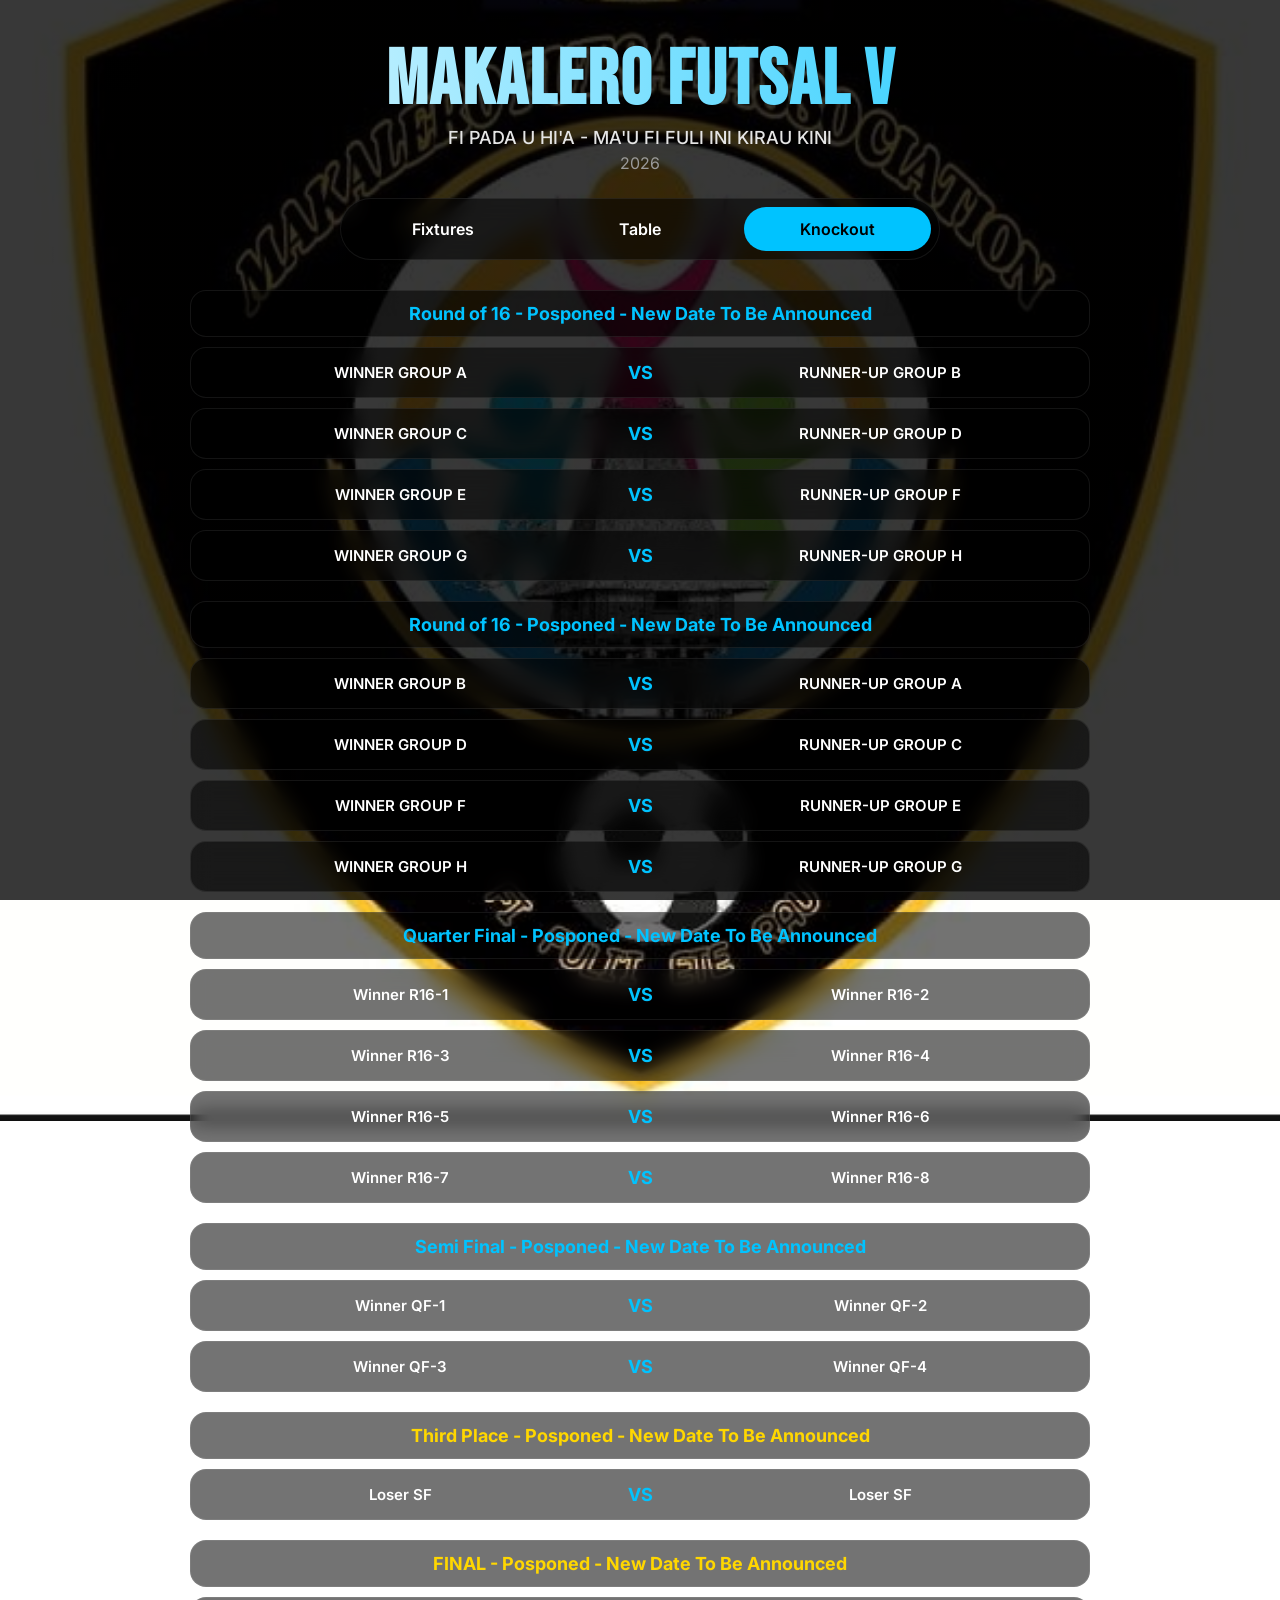
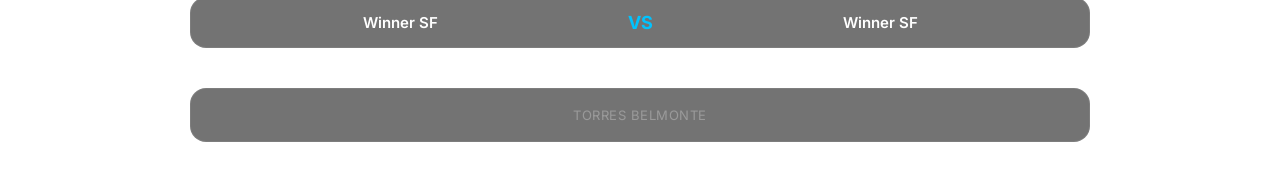
==== knockout.html @ 39031b08 "Add files via upload" ====
<!doctype html>
<html lang="id">
  <head>
    <meta charset="UTF-8" />
    <meta name="viewport" content="width=device-width, initial-scale=1.0" />

    <title>Makalero Futsal Cup 2026 | Knockout</title>

    <link rel="preconnect" href="https://fonts.googleapis.com" />
    <link rel="preconnect" href="https://fonts.gstatic.com" crossorigin />

    <link
      href="https://fonts.googleapis.com/css2?family=Bebas+Neue&family=Inter:wght@400;500;600;700&display=swap"
      rel="stylesheet"
    />

    <link rel="stylesheet" href="style.css" />
  </head>

  <body>
    <header>
      <h1>Makalero Futsal V</h1>
      <h2>FI PADA U HI'A - MA'U FI FULI INI KIRAU KINI</h2>
      <p>2026</p>
    </header>

    <!-- NAVIGATION (dipakai semua page) -->
    <nav class="navbar">
      <a href="index.html">Fixtures</a>
      <a href="standings.html">Table</a>
      <a href="knockout.html" class="active">Knockout</a>
    </nav>

    <main class="knockout">
      <!-- ROUND OF 16 DAY 1 -->
      <section class="knock-stage">
        <h2>Round of 16 - Posponed - New Date To Be Announced</h2>

        <div class="match">
          <div class="teams">
            <span class="team">WINNER GROUP A</span>
            <span class="score">VS</span>
            <span class="team">RUNNER-UP GROUP B</span>
          </div>
        </div>

        <div class="match">
          <div class="teams">
            <span class="team">WINNER GROUP C</span>
            <span class="score">VS</span>
            <span class="team">RUNNER-UP GROUP D</span>
          </div>
        </div>

        <div class="match">
          <div class="teams">
            <span class="team">WINNER GROUP E</span>
            <span class="score">VS</span>
            <span class="team">RUNNER-UP GROUP F</span>
          </div>
        </div>

        <div class="match">
          <div class="teams">
            <span class="team">WINNER GROUP G</span>
            <span class="score">VS</span>
            <span class="team">RUNNER-UP GROUP H</span>
          </div>
        </div>
      </section>

      <!-- ROUND OF 16 DAY 2 -->
      <section class="knock-stage">
        <h2>Round of 16 - Posponed - New Date To Be Announced</h2>

        <div class="match">
          <div class="teams">
            <span class="team">WINNER GROUP B</span>
            <span class="score">VS</span>
            <span class="team">RUNNER-UP GROUP A</span>
          </div>
        </div>

        <div class="match">
          <div class="teams">
            <span class="team">WINNER GROUP D</span>
            <span class="score">VS</span>
            <span class="team">RUNNER-UP GROUP C</span>
          </div>
        </div>

        <div class="match">
          <div class="teams">
            <span class="team">WINNER GROUP F</span>
            <span class="score">VS</span>
            <span class="team">RUNNER-UP GROUP E</span>
          </div>
        </div>

        <div class="match">
          <div class="teams">
            <span class="team">WINNER GROUP H</span>
            <span class="score">VS</span>
            <span class="team">RUNNER-UP GROUP G</span>
          </div>
        </div>
      </section>

      <!-- QUARTER FINAL -->
      <section class="knock-stage">
        <h2>Quarter Final - Posponed - New Date To Be Announced</h2>

        <div class="match">
          <div class="teams">
            <span class="team">Winner R16-1</span>
            <span class="score">VS</span>
            <span class="team">Winner R16-2</span>
          </div>
        </div>

        <div class="match">
          <div class="teams">
            <span class="team">Winner R16-3</span>
            <span class="score">VS</span>
            <span class="team">Winner R16-4</span>
          </div>
        </div>

        <div class="match">
          <div class="teams">
            <span class="team">Winner R16-5</span>
            <span class="score">VS</span>
            <span class="team">Winner R16-6</span>
          </div>
        </div>

        <div class="match">
          <div class="teams">
            <span class="team">Winner R16-7</span>
            <span class="score">VS</span>
            <span class="team">Winner R16-8</span>
          </div>
        </div>
      </section>

      <!-- SEMI FINAL -->
      <section class="knock-stage">
        <h2>Semi Final - Posponed - New Date To Be Announced</h2>

        <div class="match">
          <div class="teams">
            <span class="team">Winner QF-1</span>
            <span class="score">VS</span>
            <span class="team">Winner QF-2</span>
          </div>
        </div>

        <div class="match">
          <div class="teams">
            <span class="team">Winner QF-3</span>
            <span class="score">VS</span>
            <span class="team">Winner QF-4</span>
          </div>
        </div>
      </section>

      <section class="knock-stage final">
        <h2>Third Place - Posponed - New Date To Be Announced</h2>

        <div class="match">
          <div class="teams">
            <span class="team">Loser SF</span>
            <span class="score">VS</span>
            <span class="team">Loser SF</span>
          </div>
        </div>
      </section>

      <!-- FINAL -->
      <section class="knock-stage final">
        <h2>FINAL - Posponed - New Date To Be Announced</h2>

        <div class="match">
          <div class="teams">
            <span class="team">Winner SF</span>
            <span class="score">VS</span>
            <span class="team">Winner SF</span>
          </div>
        </div>
      </section>
    </main>

    <footer class="footer">
      <p>TORRES BELMONTE</p>
    </footer>
  </body>
</html>
---- style.css ----
:root {
  --bg-overlay: rgba(0, 0, 0, 0.78);

  --card: rgba(0, 0, 0, 0.55);
  --card-hover: rgba(0, 0, 0, 0.75);

  --border: rgba(255, 255, 255, 0.08);

  --accent: #00c3ff;
  --text: #ffffff;
  --muted: #9a9a9a;

  --radius: 16px;
  --transition: 0.3s ease;
}

/* ================= RESET ================= */
* {
  margin: 0;
  padding: 0;
  box-sizing: border-box;
}

html {
  scroll-behavior: smooth;
}

body {
  font-family: "Poppins", "Inter", sans-serif;
  color: var(--text);

  min-height: 100vh;

  padding: clamp(12px, 3vw, 35px);

  background:
    linear-gradient(var(--bg-overlay), var(--bg-overlay)), url("logo.jpg");

  background-size: cover;
  background-position: center;
  background-repeat: no-repeat;
  background-attachment: fixed;
}

/* ================= HEADER ================= */
header {
  text-align: center;
  margin-bottom: 25px;
}

header h1 {
  font-family: "Bebas Neue", sans-serif;
  font-size: clamp(2rem, 6vw, 5rem);

  background: linear-gradient(90deg, #fff, var(--accent));
  -webkit-background-clip: text;
  -webkit-text-fill-color: transparent;

  letter-spacing: 2px;
}

header h2 {
  font-size: clamp(12px, 2vw, 18px);
  font-weight: 500;
  color: #e5e5e5;
}

header p {
  margin-top: 5px;
  color: var(--muted);
}

/* ================= NAVBAR ================= */
.navbar {
  max-width: 600px;
  margin: 0 auto 30px;

  display: flex;
  justify-content: center;
  gap: 10px;

  padding: 8px;

  background: var(--card);
  border: 1px solid var(--border);
  border-radius: 50px;

  backdrop-filter: blur(10px);
}

.navbar a {
  flex: 1;
  text-align: center;

  padding: 12px;

  text-decoration: none;
  color: var(--text);

  font-weight: 600;

  border-radius: 50px;

  transition: var(--transition);
}

.navbar a:hover,
.navbar a.active {
  background: var(--accent);
  color: #000;
}

/* ================= COMMON CARD STYLE ================= */
.match,
.group-card,
.top-scorers {
  background: var(--card);
  border: 1px solid var(--border);
  border-radius: var(--radius);

  backdrop-filter: blur(10px);

  transition: var(--transition);
}

.match:hover,
.group-card:hover,
.top-scorers:hover {
  transform: translateY(-2px);
  background: var(--card-hover);
  border-color: var(--accent);
}

/* ================= FIXTURES / KNOCKOUT ================= */
.fixtures,
.knockout {
  max-width: 900px;
  margin: auto;
}

.match-day,
.knock-stage {
  margin-bottom: 20px;
}

.match-day h2,
.knock-stage h2 {
  padding: 12px 16px;
  margin-bottom: 10px;

  text-align: center;

  background: var(--card);
  border: 1px solid var(--border);
  border-radius: var(--radius);

  color: var(--accent);
  font-size: clamp(14px, 2vw, 18px);
}

/* FINAL STAGE */
.final h2 {
  color: gold;
}

/* MATCH BOX */
.match {
  padding: 14px;
  margin-bottom: 10px;
}

/* TEAMS LAYOUT (WAJIB 1 BARIS) */
.teams {
  display: flex;
  justify-content: space-between;
  align-items: center;

  gap: 10px;
}

.team {
  flex: 1;
  text-align: center;

  font-weight: 600;
  font-size: clamp(11px, 2vw, 15px);

  white-space: nowrap;
  overflow: hidden;
  text-overflow: ellipsis;
}

.score {
  min-width: 70px;
  text-align: center;

  font-weight: 700;
  color: var(--accent);

  font-size: clamp(14px, 2vw, 18px);
}

/* ================= GROUPS ================= */
.groups {
  max-width: 1400px;
  margin: auto;

  display: grid;
  grid-template-columns: repeat(auto-fit, minmax(300px, 1fr));
  gap: 18px;
}

.group-card {
  overflow: hidden;
}

.group-card h2 {
  padding: 14px;
  text-align: center;

  color: var(--accent);
  border-bottom: 1px solid var(--border);
}

/* TABLE */
table {
  width: 100%;
  border-collapse: collapse;
}

th,
td {
  padding: 10px 6px;
  text-align: center;

  font-size: 12px;
  white-space: nowrap;
}

th {
  color: var(--accent);
  background: rgba(255, 255, 255, 0.03);
}

td:nth-child(2),
th:nth-child(2) {
  text-align: left;
}

tbody tr {
  border-top: 1px solid rgba(255, 255, 255, 0.05);
}

tbody tr:hover {
  background: rgba(255, 255, 255, 0.04);
}

/* ================= TOP SCORERS ================= */
.top-scorers {
  max-width: 900px;
  margin: 40px auto 0;

  padding: 20px;
}

.top-scorers h2 {
  text-align: center;
  color: var(--accent);
  margin-bottom: 15px;
}

.scorer-card {
  display: flex;
  align-items: center;
  justify-content: space-between;

  gap: 12px;

  padding: 14px;
  margin-bottom: 10px;

  background: rgba(255, 255, 255, 0.03);
  border-radius: var(--radius);

  transition: var(--transition);
}

.scorer-card:hover {
  transform: translateX(5px);
  background: var(--card-hover);
}

/* RANK */
.rank {
  width: 45px;
  height: 45px;

  border-radius: 50%;

  background: var(--accent);
  color: #000;

  display: flex;
  justify-content: center;
  align-items: center;

  font-weight: 700;
}

/* PLAYER INFO */
.player-info {
  flex: 1;
}

.player-info h3 {
  font-size: 14px;
}

.player-info p {
  font-size: 12px;
  color: var(--muted);
}

.goals {
  color: var(--accent);
  font-weight: 700;
}

/* ================= RESPONSIVE ================= */
@media (max-width: 768px) {
  .groups {
    grid-template-columns: 1fr;
  }

  .navbar {
    width: 100%;
  }

  /* Top scorers tetap 1 baris (seperti landscape) */
  .top-scorers {
    padding: 20px 14px;
  }

  .scorer-card {
    flex-direction: row;
    text-align: left;
  }

  .scorer-card:hover {
    transform: translateX(5px);
  }

  .player-info {
    flex: 1;
  }

  .teams {
    flex-direction: row; /* tetap 1 baris */
  }
}

@media (max-width: 480px) {
  body {
    padding: 12px;
  }

  .team {
    font-size: 11px;
  }

  .score {
    min-width: 60px;
  }

  th,
  td {
    font-size: 11px;
  }
}

/* ================= FOOTER SIMPLE ================= */
.footer {
  max-width: 900px;
  margin: 40px auto 0;
  padding: 18px;

  text-align: center;

  background: var(--card);
  border: 1px solid var(--border);
  border-radius: var(--radius);

  backdrop-filter: blur(10px);

  transition: var(--transition);
}

.footer p {
  color: var(--muted);
  font-size: 13px;
  letter-spacing: 0.5px;
  font-family: "Bebas Neue" sans-serif;
}
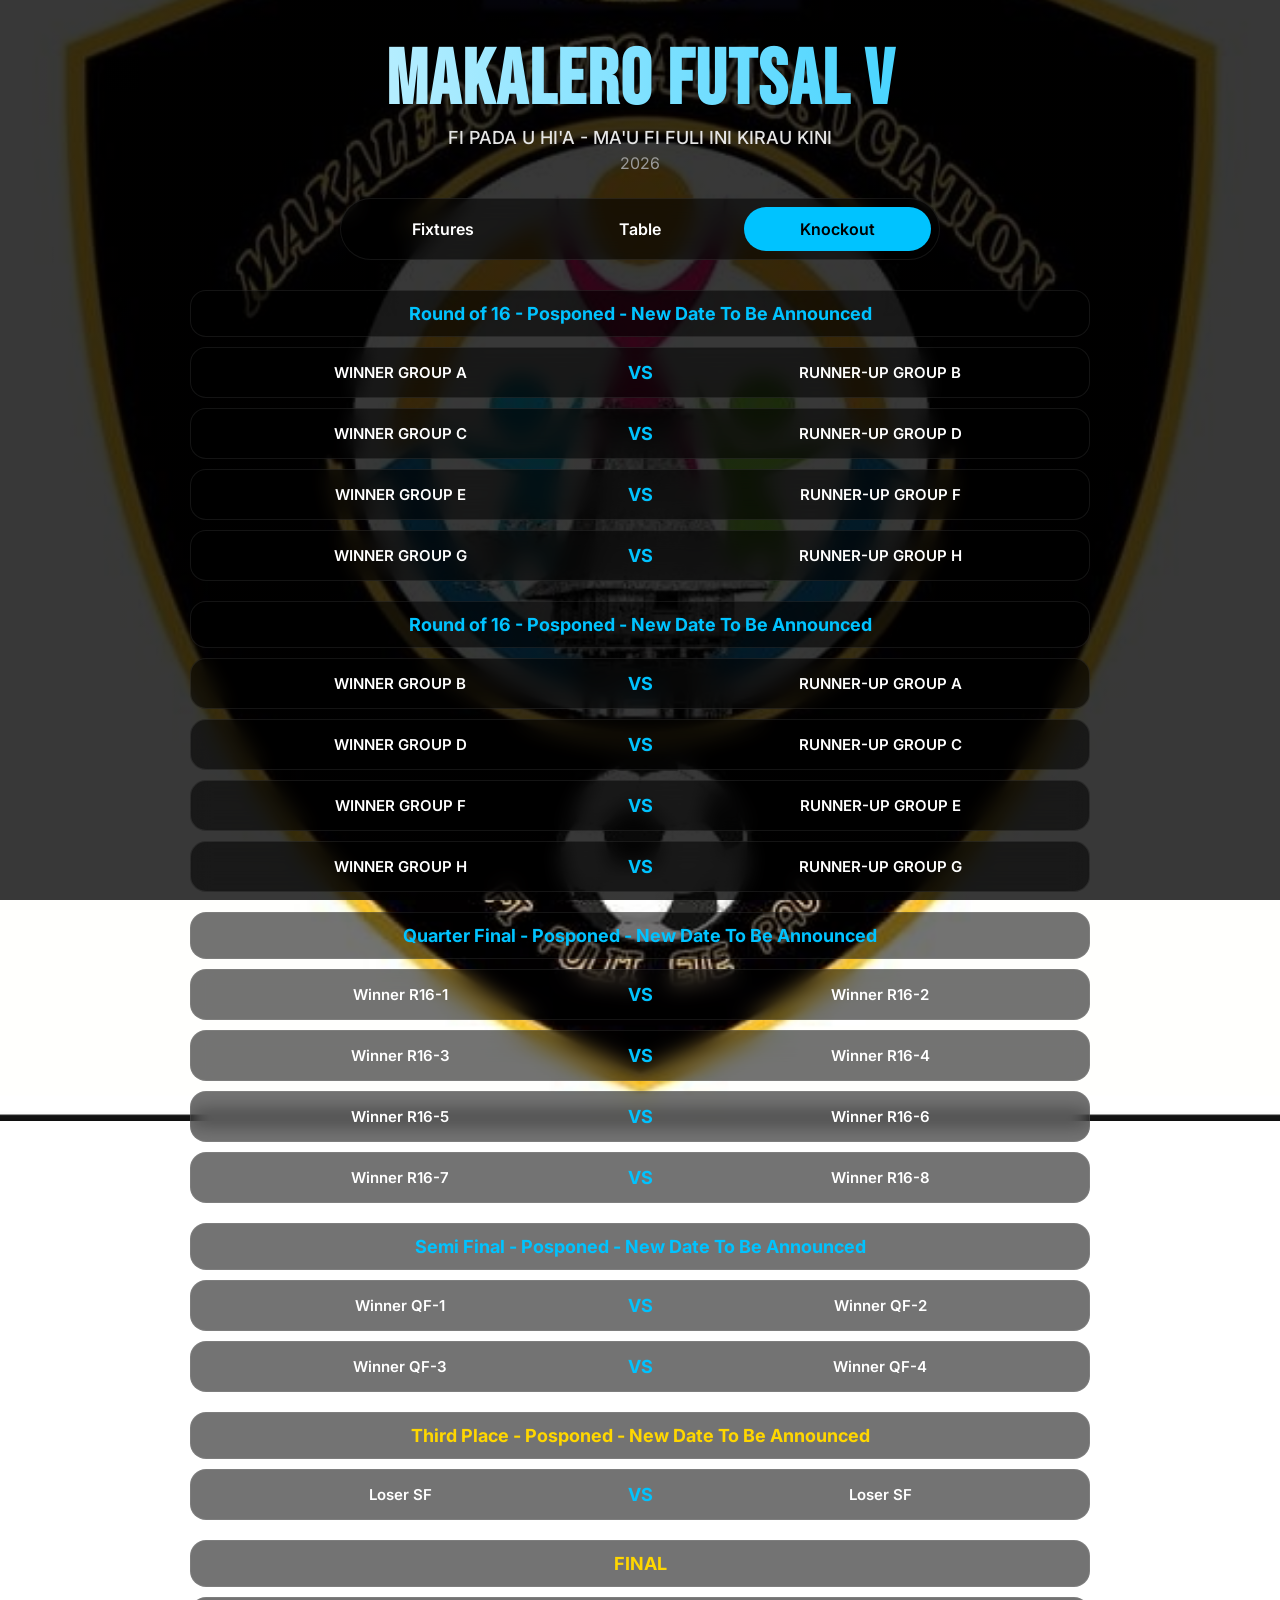
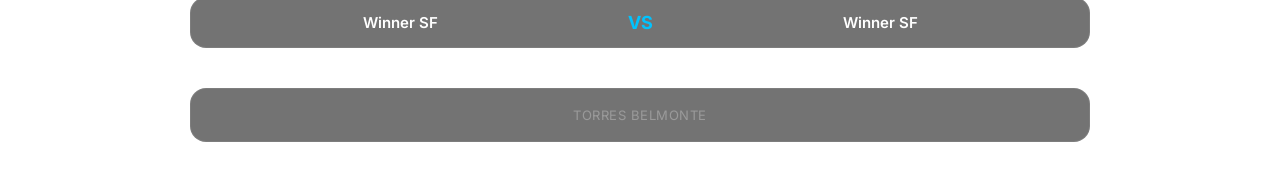
==== commit 91859e18: "Add files via upload" ====
--- a/knockout.html
+++ b/knockout.html
@@ -178,7 +178,7 @@
 
       <!-- FINAL -->
       <section class="knock-stage final">
-        <h2>FINAL - Posponed - New Date To Be Announced</h2>
+        <h2>FINAL</h2>
 
         <div class="match">
           <div class="teams">
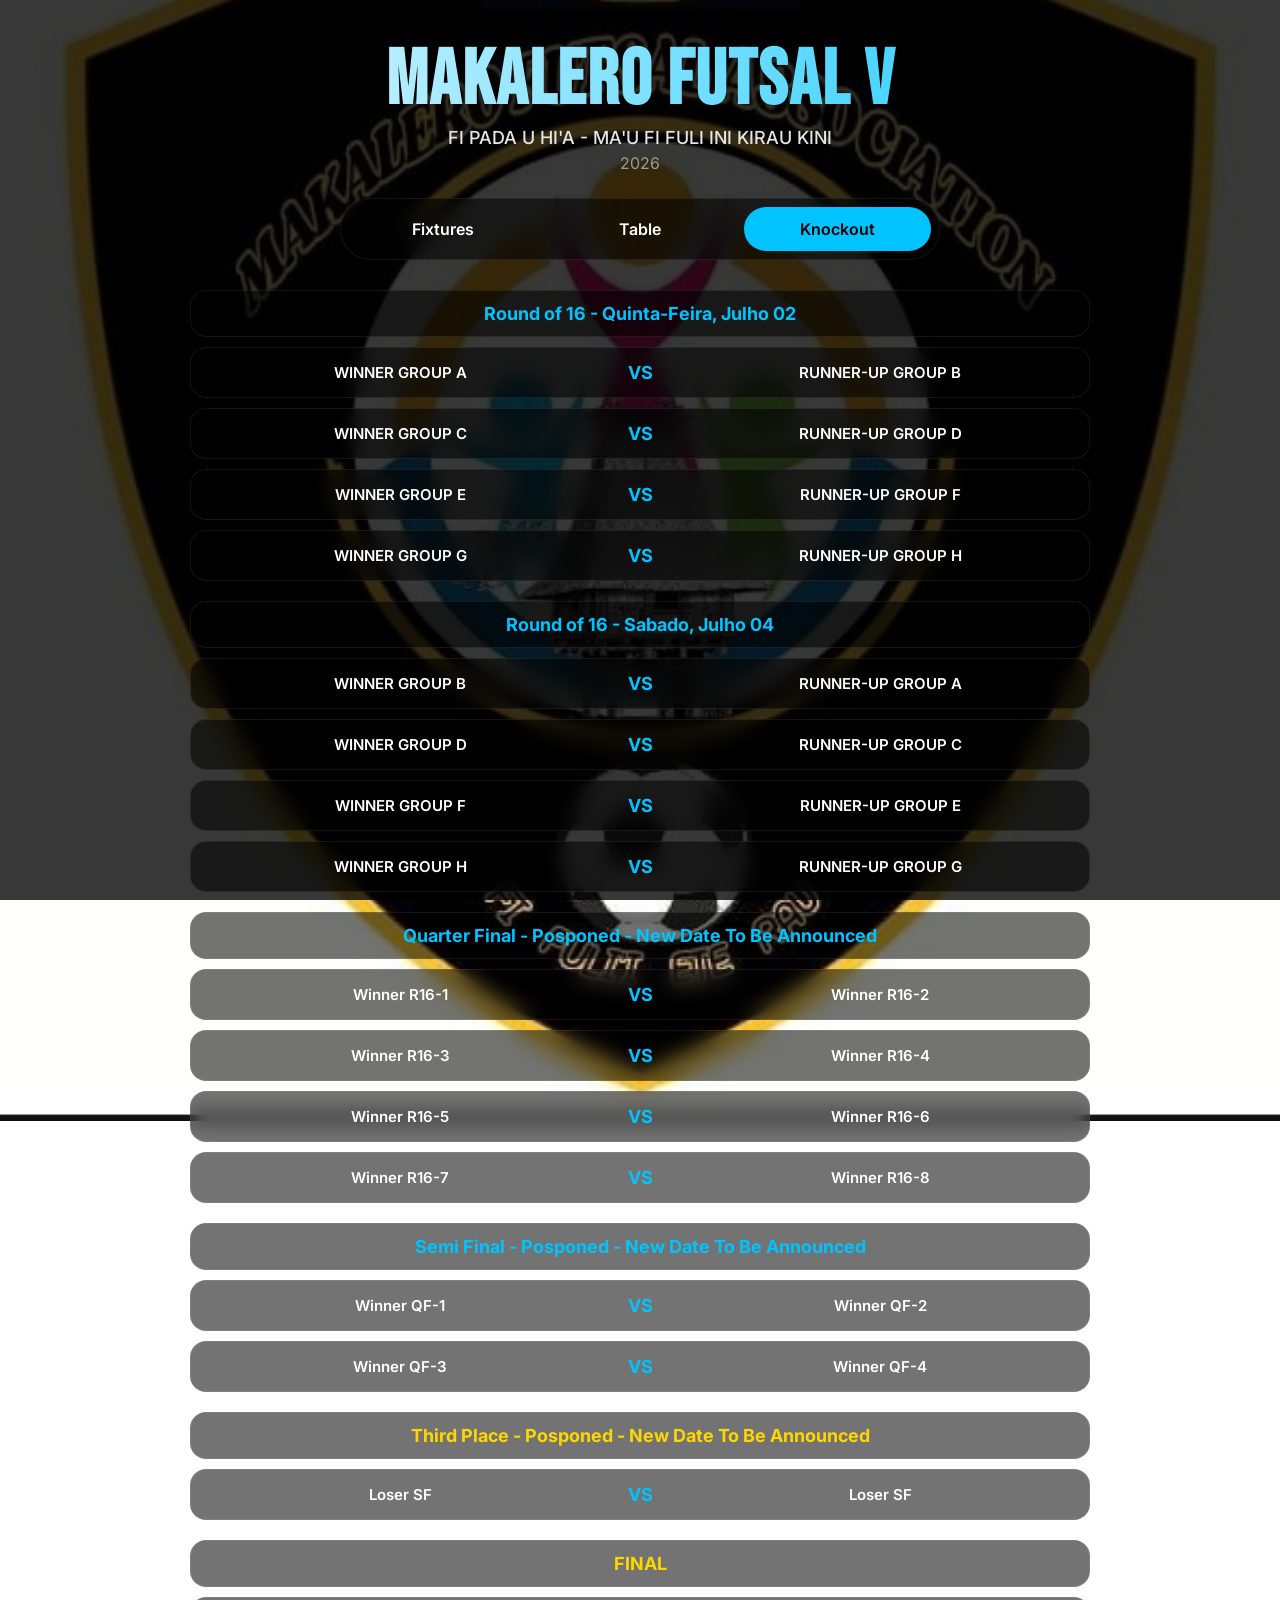
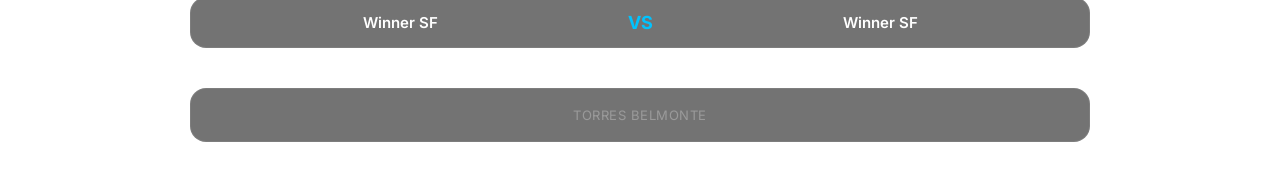
==== commit aedaaeca: "Update knockout.html" ====
--- a/knockout.html
+++ b/knockout.html
@@ -34,7 +34,7 @@
     <main class="knockout">
       <!-- ROUND OF 16 DAY 1 -->
       <section class="knock-stage">
-        <h2>Round of 16 - Posponed - New Date To Be Announced</h2>
+        <h2>Round of 16 - Quinta-Feira, Julho 02</h2>
 
         <div class="match">
           <div class="teams">
@@ -71,7 +71,7 @@
 
       <!-- ROUND OF 16 DAY 2 -->
       <section class="knock-stage">
-        <h2>Round of 16 - Posponed - New Date To Be Announced</h2>
+        <h2>Round of 16 - Sabado, Julho 04</h2>
 
         <div class="match">
           <div class="teams">
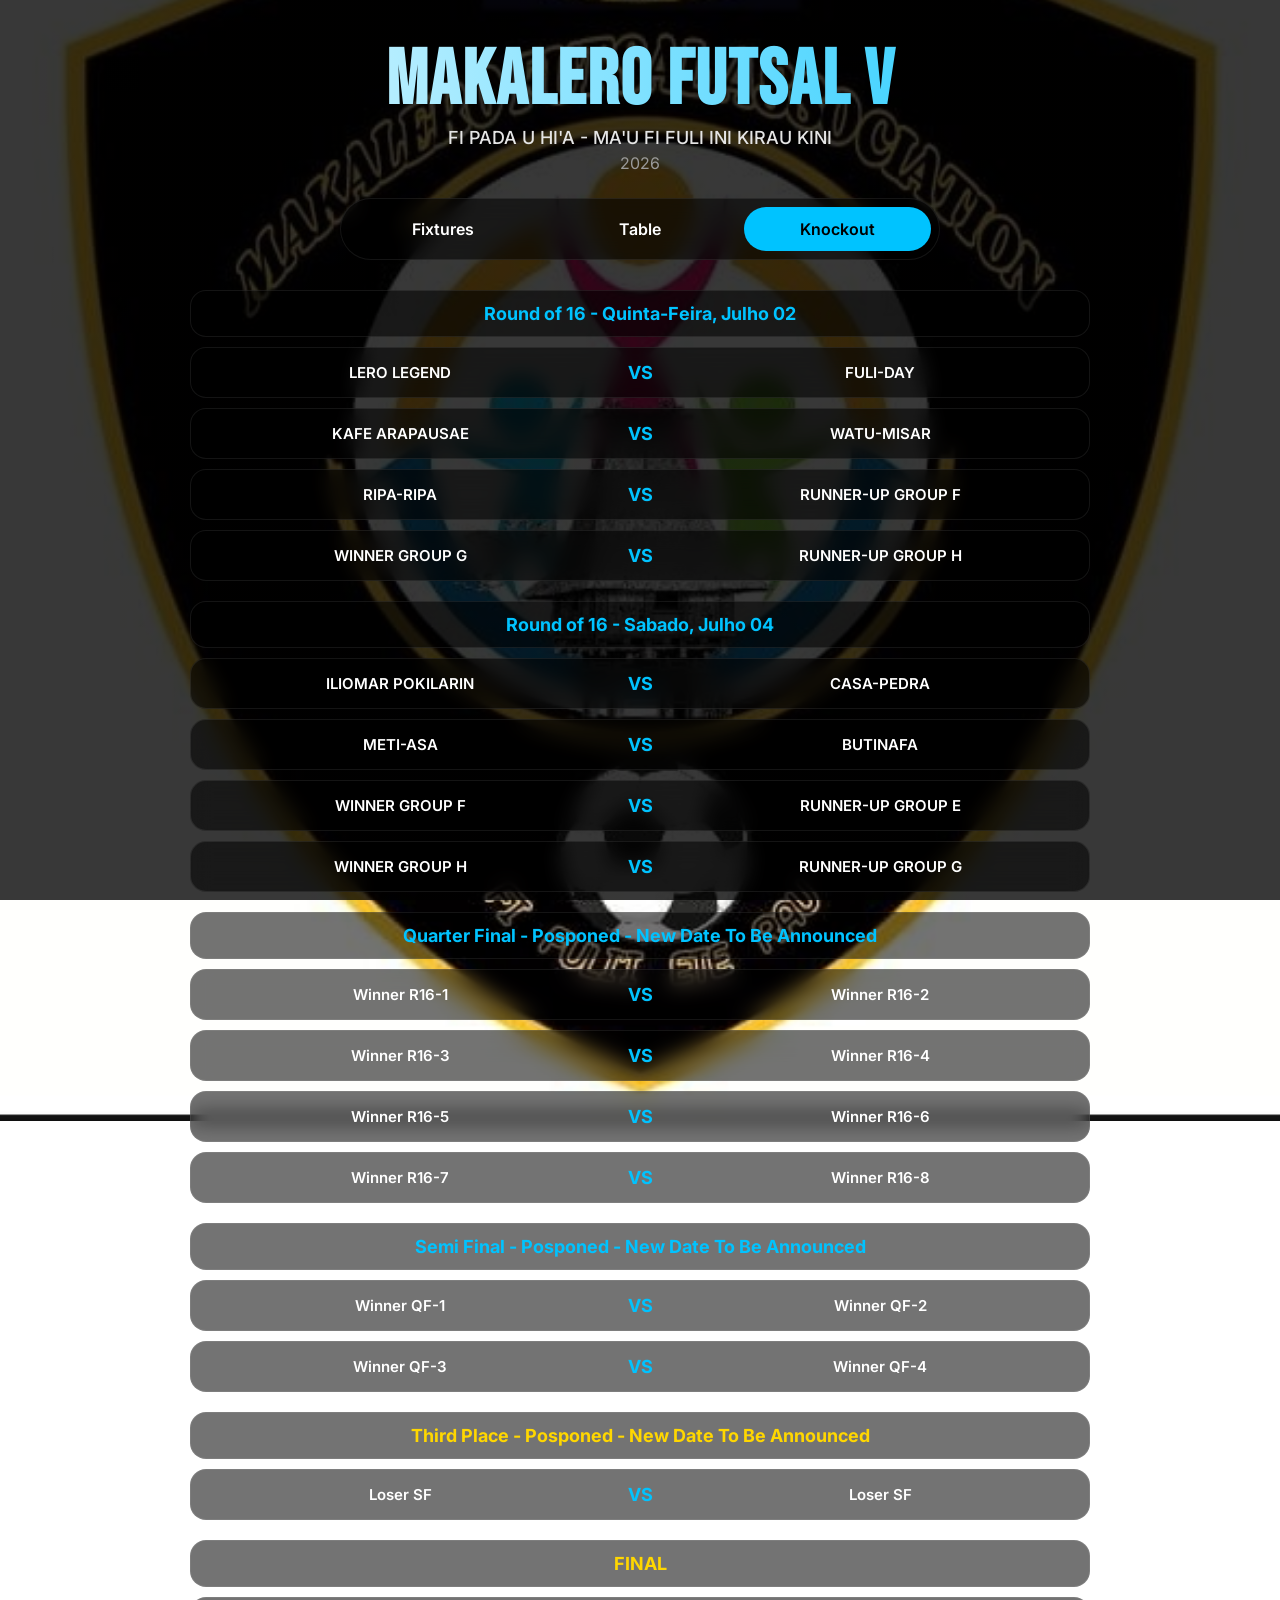
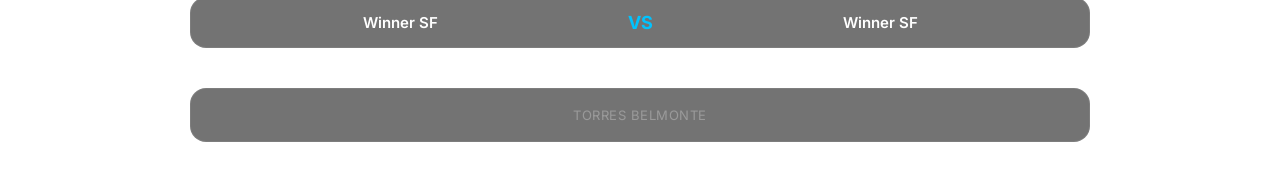
==== commit 2da12f04: "Update knockout.html" ====
--- a/knockout.html
+++ b/knockout.html
@@ -38,23 +38,23 @@
 
         <div class="match">
           <div class="teams">
-            <span class="team">WINNER GROUP A</span>
+            <span class="team">LERO LEGEND</span>
             <span class="score">VS</span>
-            <span class="team">RUNNER-UP GROUP B</span>
+            <span class="team">FULI-DAY</span>
           </div>
         </div>
 
         <div class="match">
           <div class="teams">
-            <span class="team">WINNER GROUP C</span>
+            <span class="team">KAFE ARAPAUSAE</span>
             <span class="score">VS</span>
-            <span class="team">RUNNER-UP GROUP D</span>
+            <span class="team">WATU-MISAR</span>
           </div>
         </div>
 
         <div class="match">
           <div class="teams">
-            <span class="team">WINNER GROUP E</span>
+            <span class="team">RIPA-RIPA</span>
             <span class="score">VS</span>
             <span class="team">RUNNER-UP GROUP F</span>
           </div>
@@ -75,17 +75,17 @@
 
         <div class="match">
           <div class="teams">
-            <span class="team">WINNER GROUP B</span>
+            <span class="team">ILIOMAR POKILARIN</span>
             <span class="score">VS</span>
-            <span class="team">RUNNER-UP GROUP A</span>
+            <span class="team">CASA-PEDRA</span>
           </div>
         </div>
 
         <div class="match">
           <div class="teams">
-            <span class="team">WINNER GROUP D</span>
+            <span class="team">METI-ASA</span>
             <span class="score">VS</span>
-            <span class="team">RUNNER-UP GROUP C</span>
+            <span class="team">BUTINAFA</span>
           </div>
         </div>
 
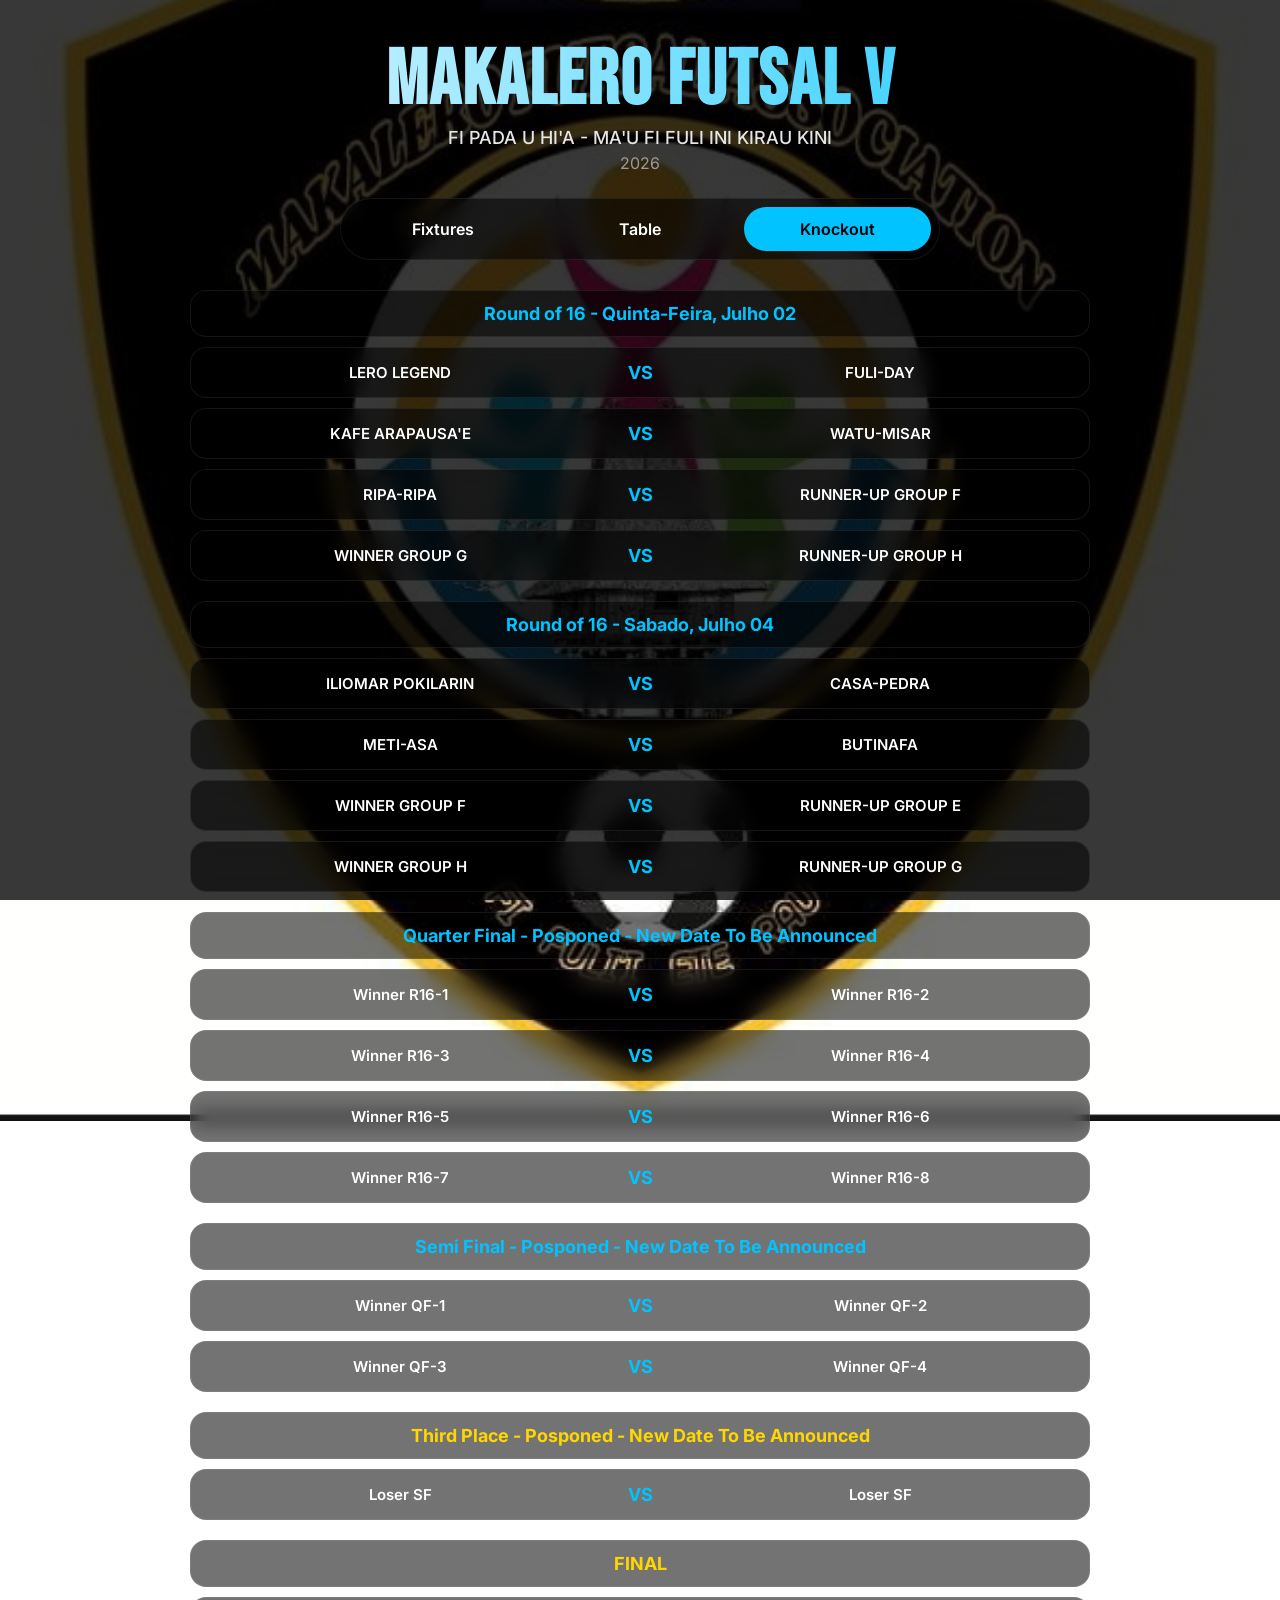
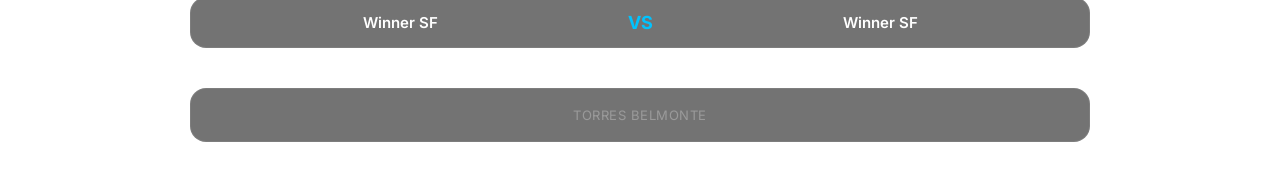
==== commit f799aa68: "Update knockout.html" ====
--- a/knockout.html
+++ b/knockout.html
@@ -46,7 +46,7 @@
 
         <div class="match">
           <div class="teams">
-            <span class="team">KAFE ARAPAUSAE</span>
+            <span class="team">KAFE ARAPAUSA'E</span>
             <span class="score">VS</span>
             <span class="team">WATU-MISAR</span>
           </div>
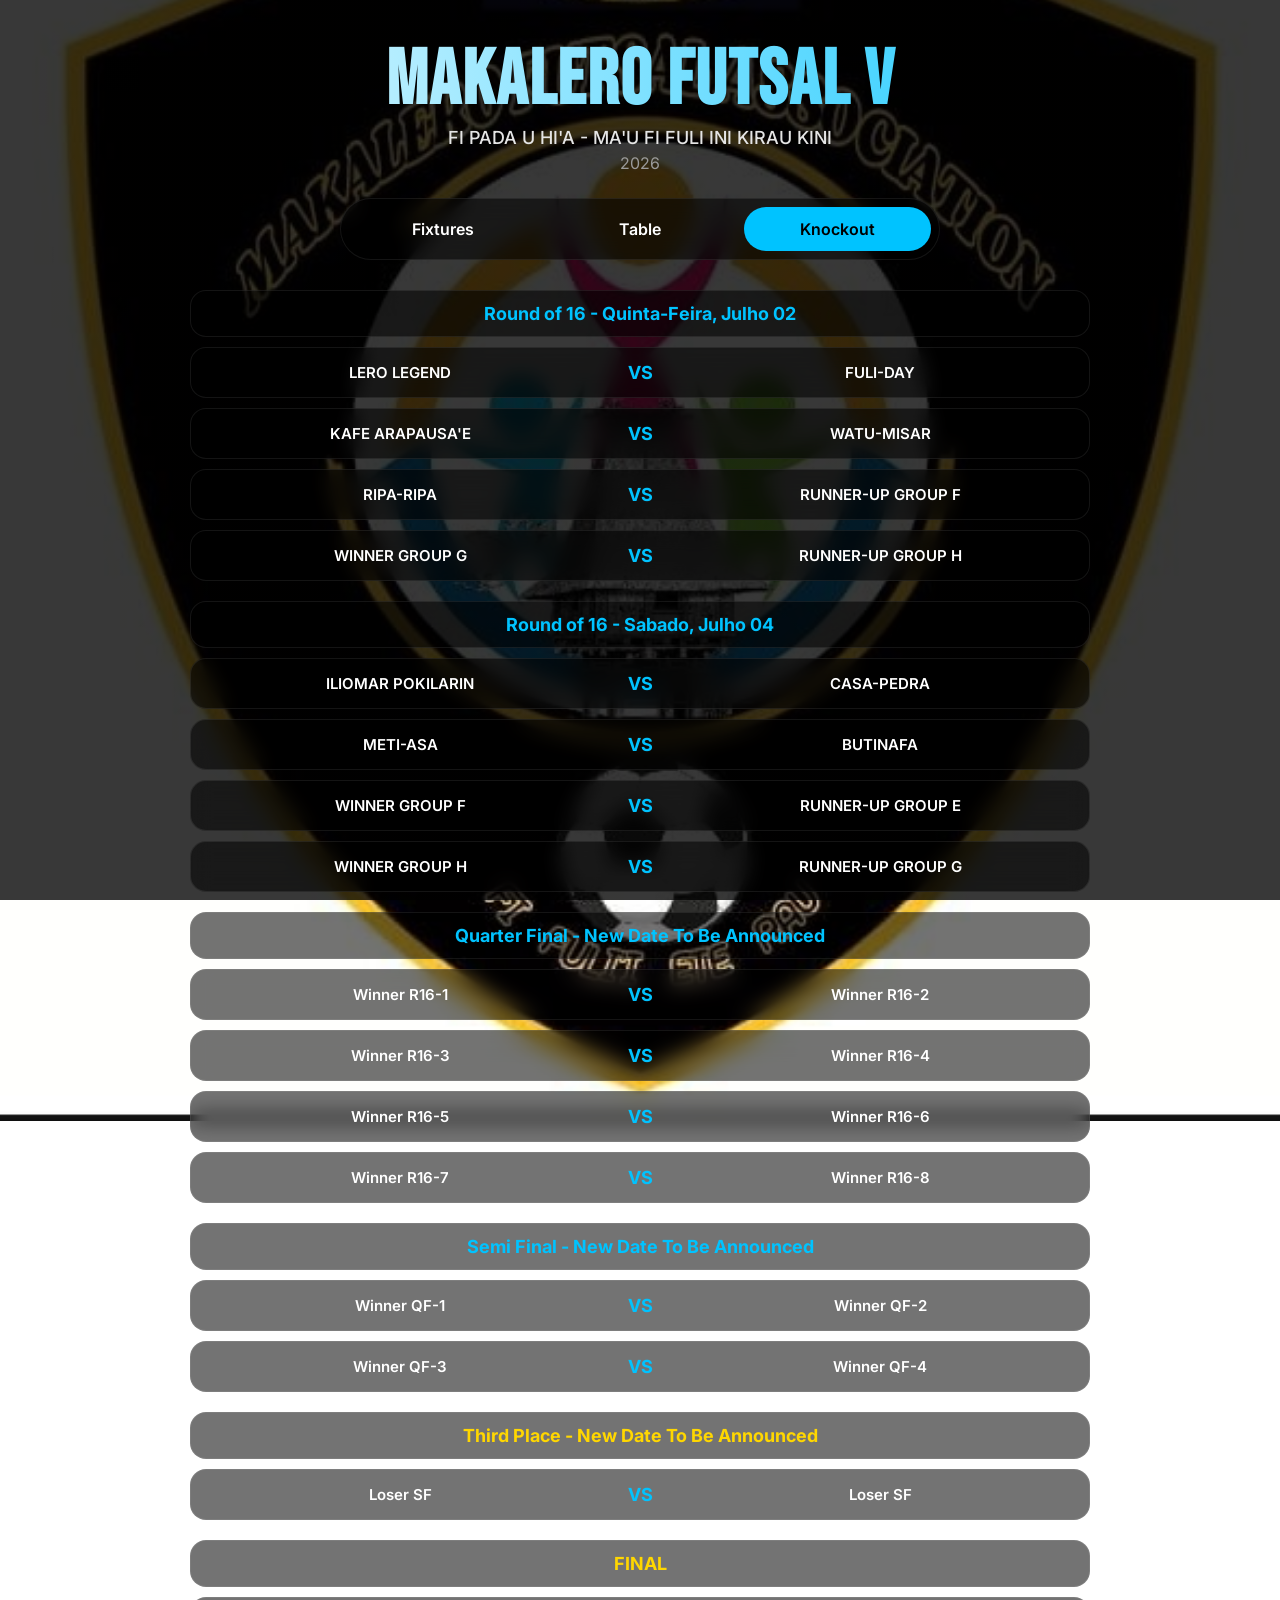
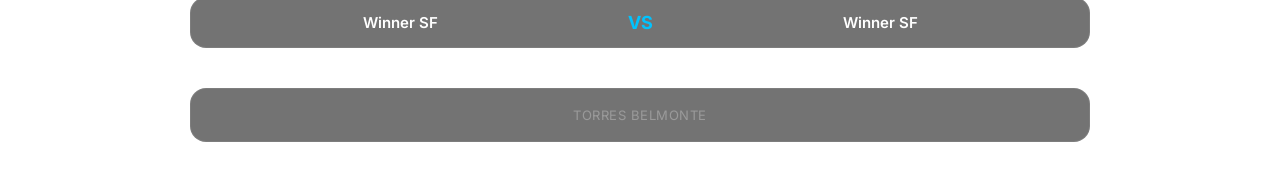
==== commit 367ccab1: "Update knockout.html" ====
--- a/knockout.html
+++ b/knockout.html
@@ -108,7 +108,7 @@
 
       <!-- QUARTER FINAL -->
       <section class="knock-stage">
-        <h2>Quarter Final - Posponed - New Date To Be Announced</h2>
+        <h2>Quarter Final - New Date To Be Announced</h2>
 
         <div class="match">
           <div class="teams">
@@ -145,7 +145,7 @@
 
       <!-- SEMI FINAL -->
       <section class="knock-stage">
-        <h2>Semi Final - Posponed - New Date To Be Announced</h2>
+        <h2>Semi Final - New Date To Be Announced</h2>
 
         <div class="match">
           <div class="teams">
@@ -165,7 +165,7 @@
       </section>
 
       <section class="knock-stage final">
-        <h2>Third Place - Posponed - New Date To Be Announced</h2>
+        <h2>Third Place - New Date To Be Announced</h2>
 
         <div class="match">
           <div class="teams">
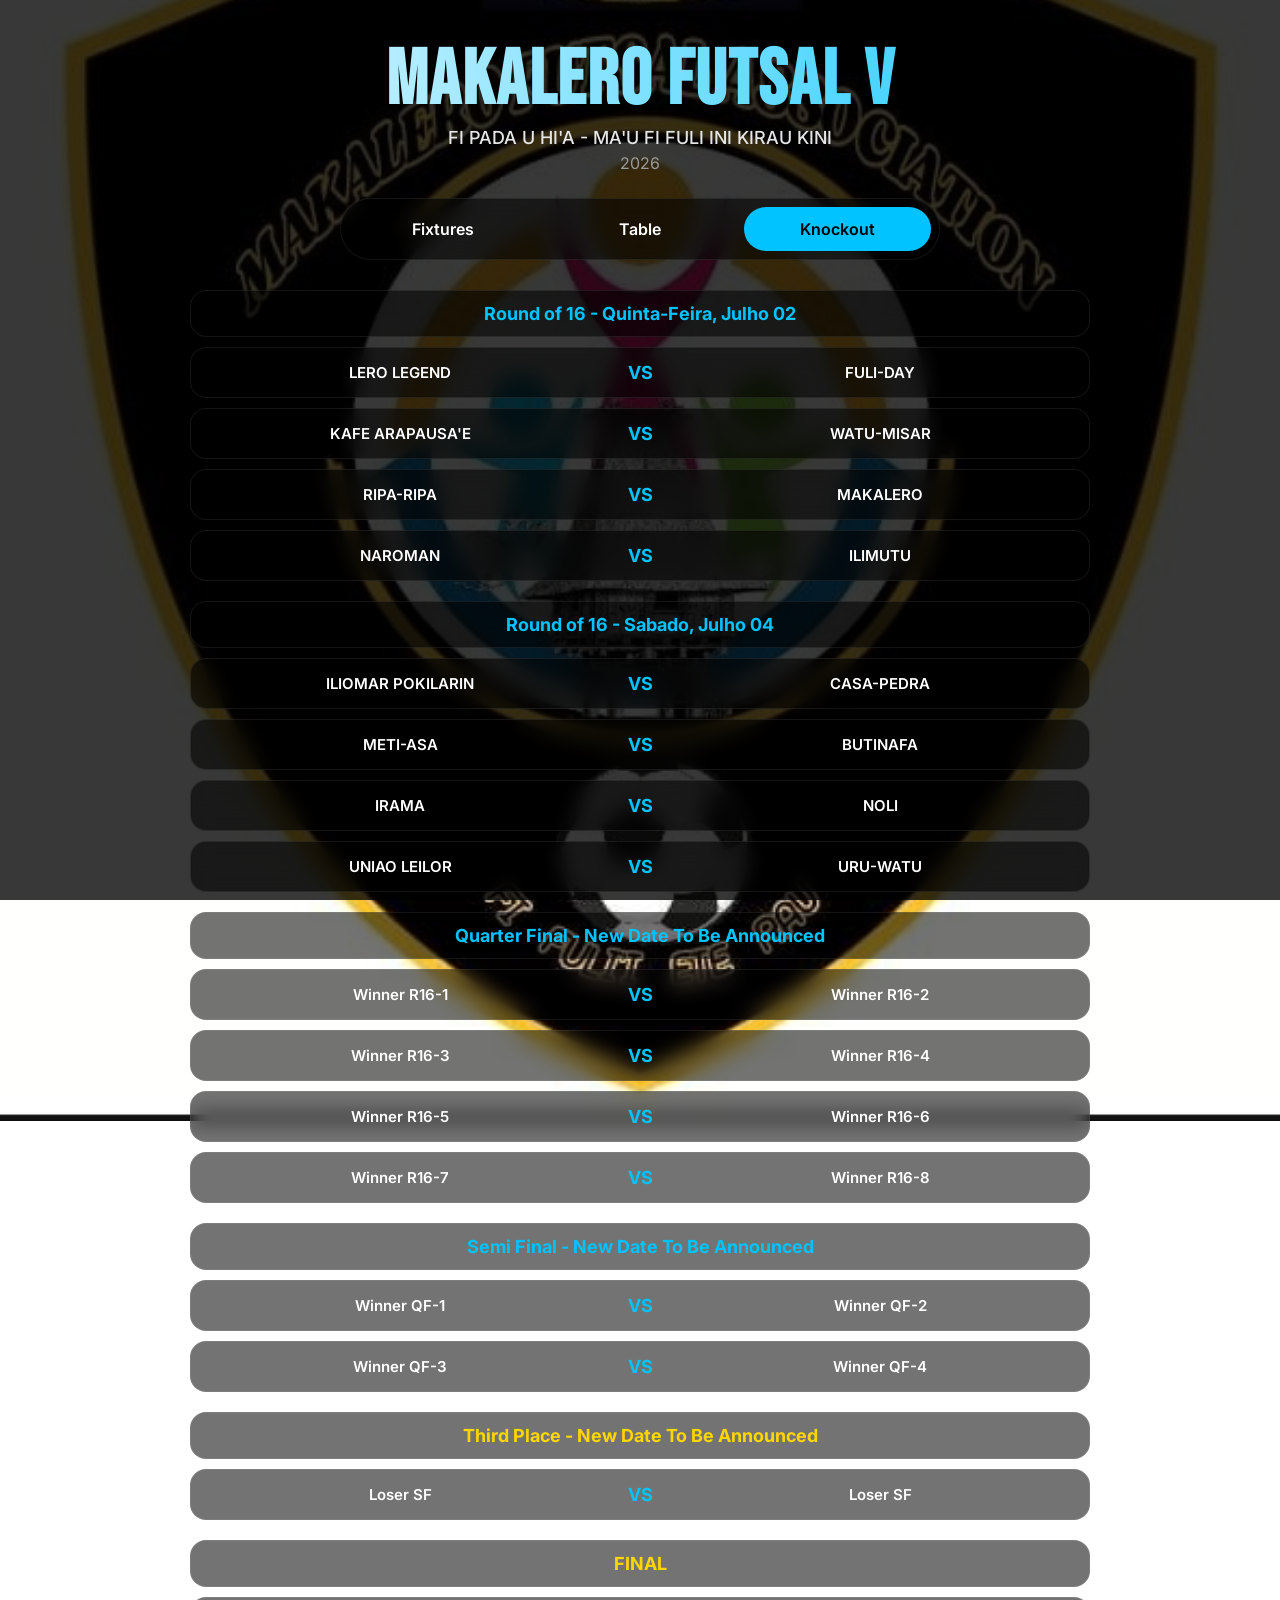
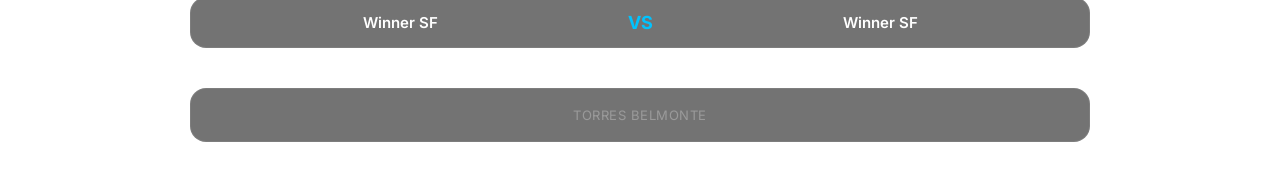
==== commit fb028348: "Update knockout.html" ====
--- a/knockout.html
+++ b/knockout.html
@@ -56,15 +56,15 @@
           <div class="teams">
             <span class="team">RIPA-RIPA</span>
             <span class="score">VS</span>
-            <span class="team">RUNNER-UP GROUP F</span>
+            <span class="team">MAKALERO</span>
           </div>
         </div>
 
         <div class="match">
           <div class="teams">
-            <span class="team">WINNER GROUP G</span>
+            <span class="team">NAROMAN</span>
             <span class="score">VS</span>
-            <span class="team">RUNNER-UP GROUP H</span>
+            <span class="team">ILIMUTU</span>
           </div>
         </div>
       </section>
@@ -91,17 +91,17 @@
 
         <div class="match">
           <div class="teams">
-            <span class="team">WINNER GROUP F</span>
+            <span class="team">IRAMA</span>
             <span class="score">VS</span>
-            <span class="team">RUNNER-UP GROUP E</span>
+            <span class="team">NOLI</span>
           </div>
         </div>
 
         <div class="match">
           <div class="teams">
-            <span class="team">WINNER GROUP H</span>
+            <span class="team">UNIAO LEILOR</span>
             <span class="score">VS</span>
-            <span class="team">RUNNER-UP GROUP G</span>
+            <span class="team">URU-WATU</span>
           </div>
         </div>
       </section>
